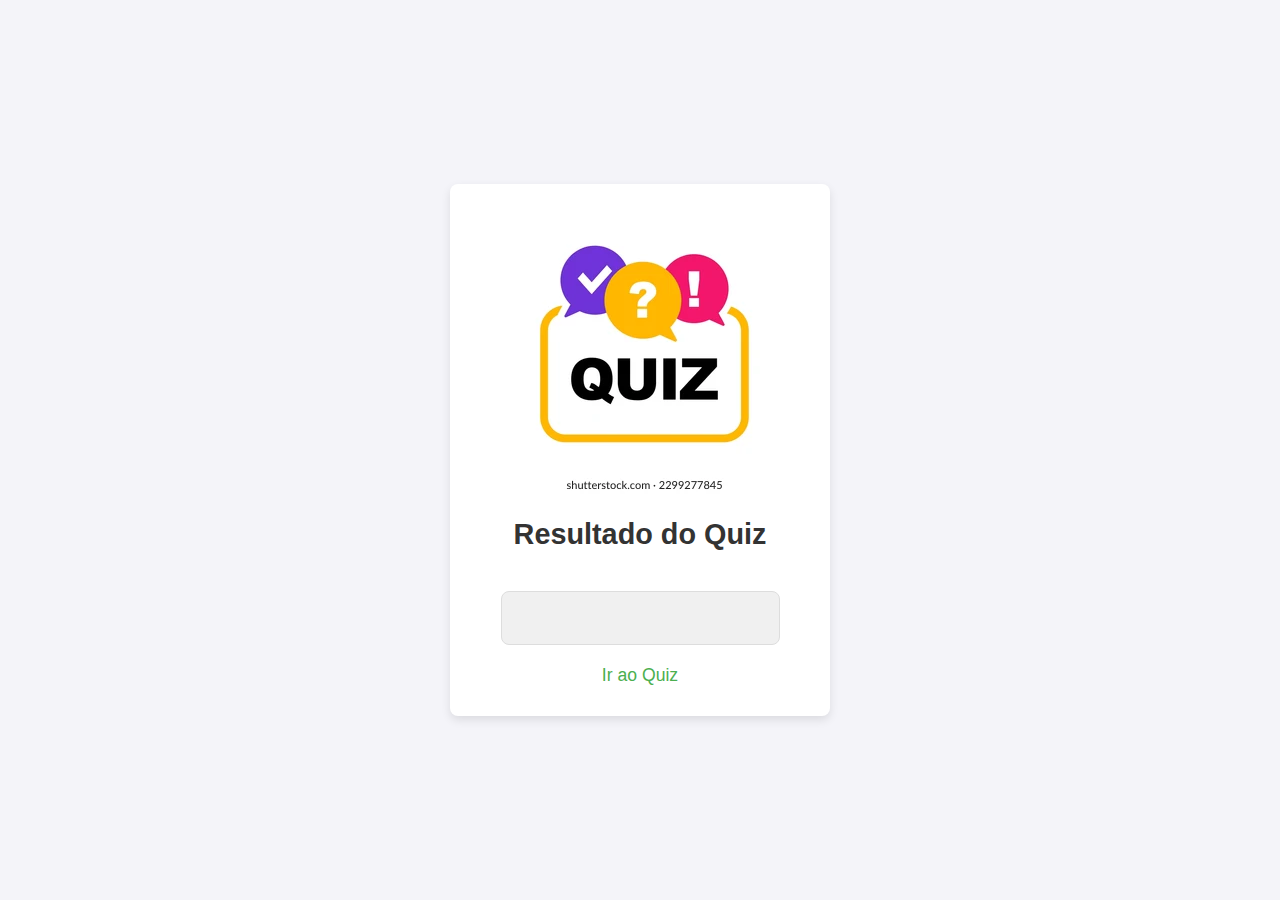
==== index.html @ bff4e922 "v1.0" ====
<!DOCTYPE html>
<html lang="pt-br">
<head>
    <meta charset="UTF-8">
    <meta name="viewport" content="width=device-width, initial-scale=1.0">
    <title>Home</title>
    <link rel="stylesheet" href="css/style4.css">
</head>
<body>
    <div class="resultado-container">
        <img src="img/Logo.jpg" alt="Logo">
        <h1>Resultado do Quiz</h1>
        
        <!-- Div onde as respostas serão exibidas -->
        <input type="text" name="" id="resultado">

        <!-- <br> -->
        <a href="quiz.html">Ir ao Quiz</a>
    </div>
</body>
</html>
---- css/style4.css ----
/* Estilos básicos para o corpo da página */
body {
    font-family: Arial, sans-serif;
    display: flex;
    justify-content: center;
    align-items: center;
    height: 100vh;
    margin: 0;
    background-color: #f4f4f9;
    flex-direction: column;
}

/* Container de resultado */
.resultado-container {
    background-color: #ffffff;
    padding: 30px;
    border-radius: 8px;
    box-shadow: 0px 4px 10px rgba(0, 0, 0, 0.1);
    width: 320px;
    text-align: center;
}

/* Título do resultado */
h1 {
    font-size: 1.8em;
    margin-bottom: 20px;
    color: #333;
}

/* Estilo para o conteúdo de resultado */
#resultado {
    background-color: #f0f0f0;
    padding: 15px;
    border: 1px solid #ddd;
    border-radius: 8px;
    color: #333;
    font-size: 1.2em;
    margin-top: 20px;
}

/* Estilo para o link de retorno */
a {
    margin-top: 20px;
    display: inline-block;
    font-size: 1.1em;
    color: #4CAF50;
    text-decoration: none;
}

a:hover {
    text-decoration: underline;
}
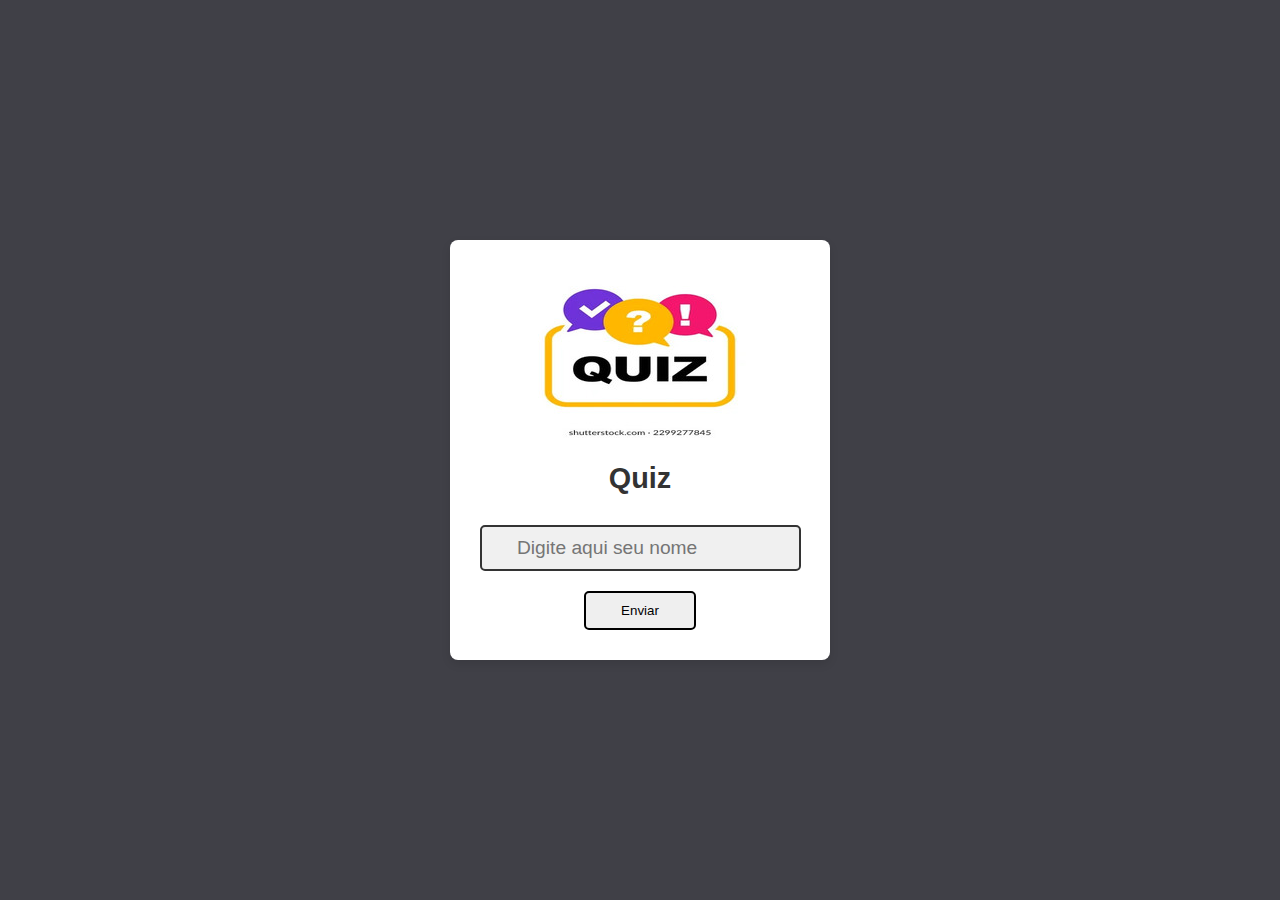
==== commit 467e8dec: "v2.0" ====
--- a/index.html
+++ b/index.html
@@ -9,13 +9,13 @@
 <body>
     <div class="resultado-container">
         <img src="img/Logo.jpg" alt="Logo">
-        <h1>Resultado do Quiz</h1>
+        <h1>Quiz</h1>
         
         <!-- Div onde as respostas serão exibidas -->
-        <input type="text" name="" id="resultado">
-
-        <!-- <br> -->
-        <a href="quiz.html">Ir ao Quiz</a>
+        <input type="text" id="result" name="result" placeholder="Digite aqui seu nome">
+        <button type="submit" onclick="iniciar()">Enviar</button>
+        <!-- <a href="quiz.html" onclick="iniciar()">Ir ao Quiz</a> -->
     </div>
+   <script src="js/inicializador.js"></script>
 </body>
 </html>--- a/css/style4.css
+++ b/css/style4.css
@@ -6,7 +6,7 @@
     align-items: center;
     height: 100vh;
     margin: 0;
-    background-color: #f4f4f9;
+    background-color: #404047;
     flex-direction: column;
 }
 
@@ -18,12 +18,13 @@
     box-shadow: 0px 4px 10px rgba(0, 0, 0, 0.1);
     width: 320px;
     text-align: center;
+    gap: 10px;
 }
 
 /* Título do resultado */
 h1 {
     font-size: 1.8em;
-    margin-bottom: 20px;
+    margin-bottom: 10px;
     color: #333;
 }
 
@@ -35,7 +36,24 @@
     border-radius: 8px;
     color: #333;
     font-size: 1.2em;
+   
+}
+#result{
+    background-color: #f0f0f0;
+    padding: 15px;
+    border: 1px solid #ddd;
+    border-radius: 8px;
+    color: #333;
+    font-size: 1.2em;
+   
+}
+
+#result,button{
+    padding: 10px 35px;
+    border: none;
+    border-radius: 5px;
     margin-top: 20px;
+    border: solid 2px;
 }
 
 /* Estilo para o link de retorno */
